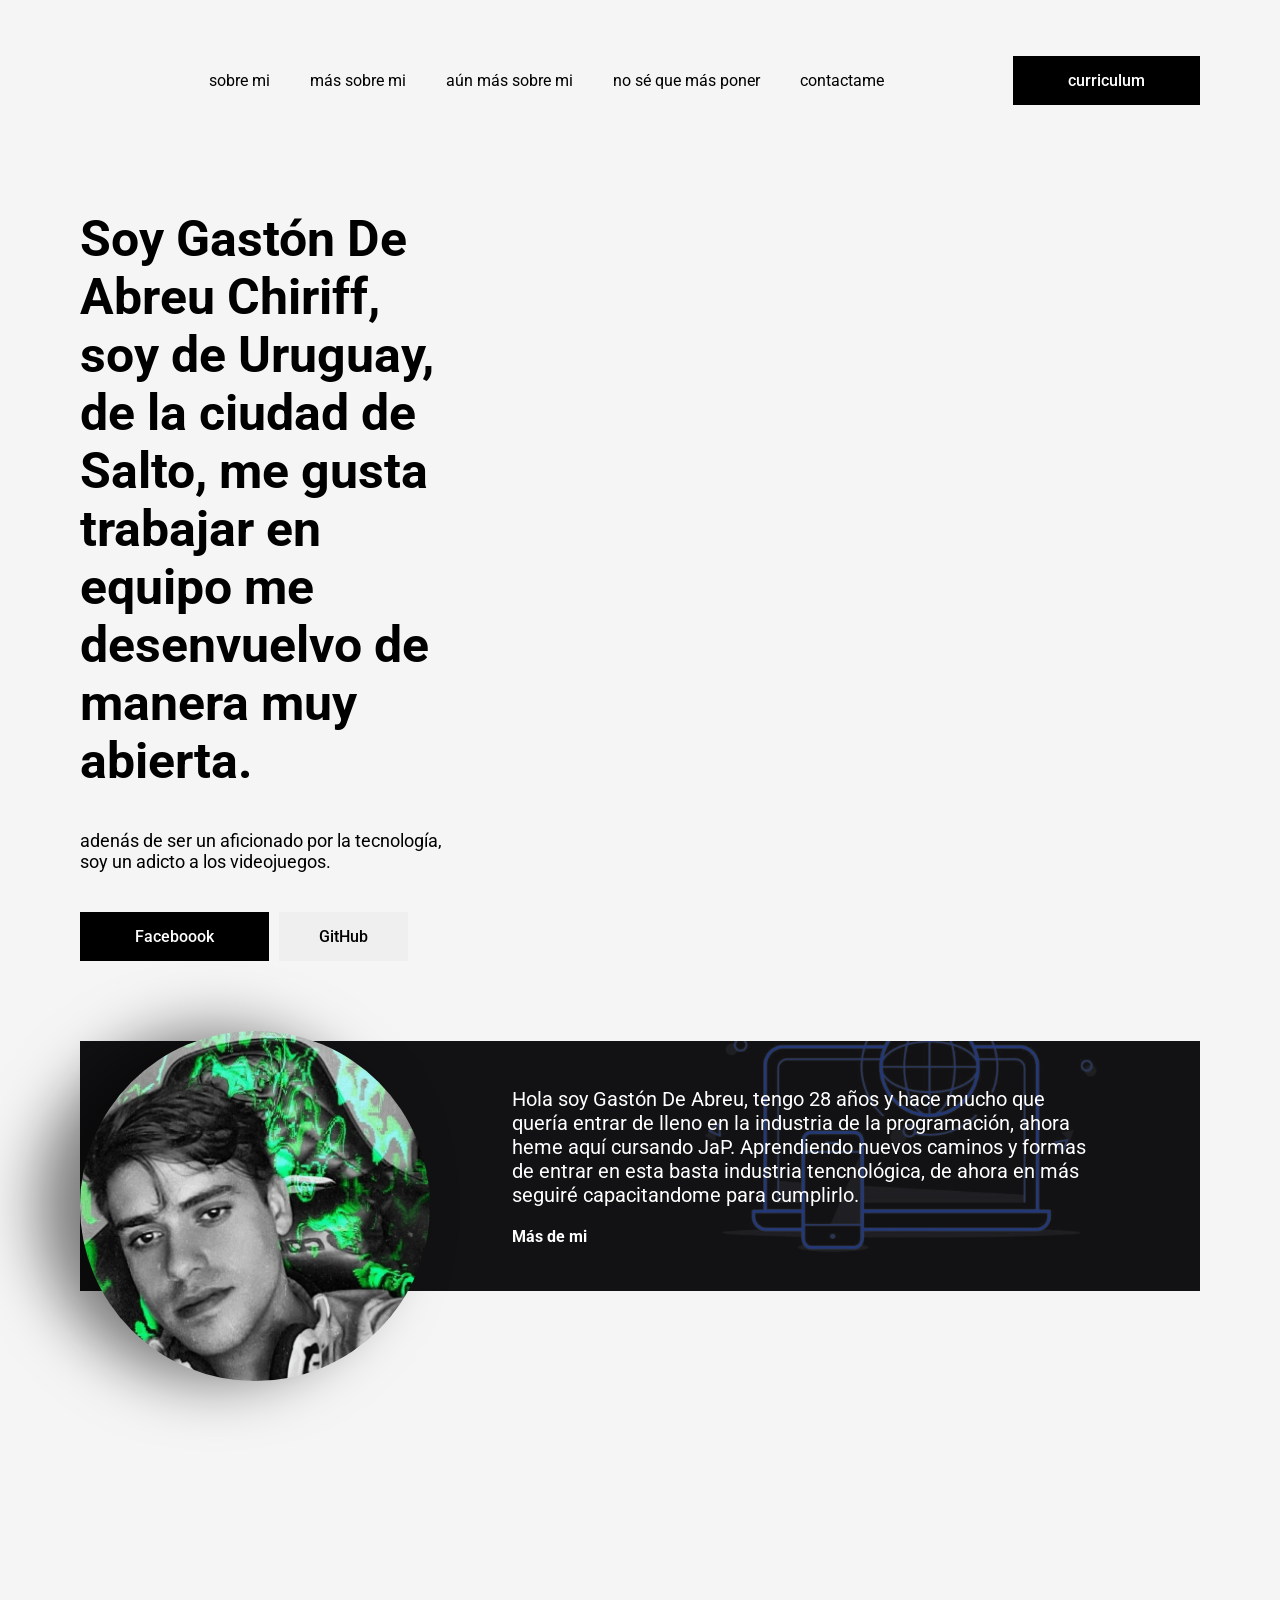
==== index.html @ 17a530e7 "Update index.html" ====
<!DOCTYPE html>
<html lang="es">
<head>
    <meta charset="UTF-8">
    <meta http-equiv="X-UA-Compatible" content="IE=edge">
    <meta name="viewport" content="width=device-width, initial-scale=1.0">
    <link rel="stylesheet" href="css/style.css">
    <script src="js/script.js"></script>
    <script src="https://kit.fontawesome.com/6f1f38e761.js" crossorigin="anonymous"></script>
    <title>página personal</title>
</head>
<body>
    <header>
        <div class="container__header">
            <div class="logo">
                <img src="media/pag1.png" alt="">
            </div>
            <div class="menu">
                <nav>
                    <ul>
                        <li><a href="#">sobre mi</a></li>
                        <li><a href="#">más sobre mi</a></li>
                        <li><a href="#">aún más sobre mi</a></li>
                        <li><a href="#">no sé que más poner</a></li>
                        <li><a href="#">contactame</a></li>
                    </ul>
                </nav>
            </div>
            <i class="fa-solid fa-bars" id="icon_menu"></i>
            <div class="header__register">
                <input type="button" class="btn__header-register" value= "curriculum">
            </div>
        </div>
    </header>
    <main>
        <div class="cover">
            <div class="text__information-cover">
                <h1>
                    Soy Gastón De Abreu Chiriff, soy de Uruguay, de la ciudad de Salto, me gusta trabajar en equipo me desenvuelvo de manera muy abierta.
                </h1>
                <p>
                    adenás de ser un aficionado por la tecnología, soy un adicto a los videojuegos.
                </p>
                <div class="buttons__cover">
                    <input type="button" class="btn__register-cover" value="Faceboook">
                    <input type="button" class="btn__readMore-cover" value="GitHub">
                </div>
            </div>
            <div class="media__cover">
                <video src="#" autoplay playline loop muted preload="auto"></video>
            </div>
        </div>

         <div class="container__banner">
            <div class="banner">
                <div class="banner__icon-pag">
                    <img src="media/pag.png" id="icon__pag" alt="">
                </div>
                <div class="banner__icon-pag2">
                    <img src="media/pag2.png" id="icon__pag2" alt="">
                </div>
                <div class="banner__text">
                    <h2>
                        Hola soy Gastón De Abreu, tengo 28 años y hace mucho que quería entrar de lleno en la industria de la programación, ahora heme aquí cursando JaP.
                        Aprendiendo nuevos caminos y formas de entrar en esta basta industria tencnológica, de ahora en más seguiré capacitandome para cumplirlo.
                    </h2>
                    <a crs="curriculum/index.html">Más de mi</a>
                </div>

            </div>
         </div>

    </main>
    
</body>
</html>
---- css/style.css ----
@import url('https://fonts.googleapis.com/css2?family=Press+Start+2P&family=Roboto:wght@500&display=swap');

*{
    margin: 0;
    padding: 0;
    box-sizing: border-box;
    font-family: 'Roboto', sans-serif;
}

body{
    background: #f5f5f5;
}

header{
    height: 100px;

}

.container__header{
    max-width: 1200px;
    height: 100%;
    margin: auto;
    padding: 40px;
    padding-top: 80px;
    display: flex;
    justify-content: space-between;
    align-items: center;    
}

.logo img{
    width: 130px;
}

.menu nav ul{
    display: flex;
}

.menu nav ul li{
    list-style: none;
    padding: 0px 20px;
}

.menu nav ul li a{
    font-size: 16px;
    text-decoration: none;
    color: #000;
    transition: opacity 350ms;
}

.menu nav ul li a:hover{
    opacity: 0.2;
}

.btn__header-register,
.btn__register-cover{
    padding: 15px 55px;
    border: none;
    background: #000;
    color: #fff;
    font-weight: 500;
    font-size: 16px;
    cursor: pointer;
    transition: background, color, 350ms;
}
.btn__header-register:hover,
.btn__register-cover:hover{
    background: #00d049;
    color: #000;
}

#icon_menu{
    display: none;
}

/*portada - cover */

main{
    max-width: 1200px;
    height: calc(100vh + 800px);
    padding: 40px;
    margin: auto;
}

.cover{
    display: flex;
    justify-content: center;
    margin-top: 70px;

}

.text__information-cover{
    width: 50%;
}

.text__information-cover h1{
    font-size: 50px;

}

.text__information-cover p{
    font-size: 18px;
    margin-top: 40px;
}

.buttons__cover{
    display: flex;
    margin-top: 40px;
}

.btn__readMore-cover{
    padding: 14px 40px;
    border: none;
    color: #000;
    font-size: 16px;
    font-weight: 500;
    cursor: pointer;
    margin-left: 10px;
    transition: background, color, 350ms;
}
.btn__readMore-cover:hover{
    background: #e8e8e8;
}

.media__cover{
    width: 50%; 
}

.media__cover{
    width: 100%;
    margin-top: -50px;
}

/*banner*/

.container__banner{
    margin-top: 80px;
}

.banner{
    height: 250px;
    display: flex;
    align-items: center;
    background: #121214;
    position: relative;
}

.banner__icon-pag{
    width: 35%;
    height: 100%;
}

#icon__pag{
    border-radius: 100%;
    width: 350px;
    margin-top: -10px;
    position: relative;
    filter: drop-shadow(-40px 0px 30px rgba(0,0,0,0.5));
}
.banner__text{
    width: 60%;
    position: relative;
    padding: 40px;
}

.banner__text h2{
    color: #fff;
    font-size: 20px;
    font-weight: 400;
}

.banner__text a{
    color: #fff;
    text-decoration: none;
    display: block;
    margin-top: 20px;
    font-size: 16px;
    font-weight: bold;
    transition: color 300ms;
}
.banner__text a:hover{
    color: #00d049;
}

.banner__icon-pag2{
    height: 100%;
    position: absolute;
    right: 0px;
    overflow: hidden;
}

#icon__pag2{
    width: 600px;
    position: relative;
    margin-top: -150px;
    opacity: 0.5;
}
@media (max-width: 1200px){
    .container__header, main{
        padding: 50px;
    }

    #icon_menu{
    display: block;
    cursor: pointer;
    font-size: 24px;
    }

    .header__register{
        display: none;
    }
    .menu{
        height: 0px;
        position: absolute;
        right: 20px;
        top: 70px;
        overflow: hidden;
        z-index: 10;
        box-shadow: 0px 0px 30px -20px rgba(0,0,0,0.5);
        transition: all 300ms;
    }
    .menu nav ul{
        padding: 20px 0px;
        flex-direction: column;
        background: #fff;

    }
    menu nav ul li{
        padding: 10px 40px;
    }
    .mostrar_menu{
        height: 235px;
    }
    .text__information-cover h1{
        font_size: 40px;
    }
    .text__information-cover p{
        font-size: 16px;
    }
    .banner__text h2{
        font-size: 22;
    }
    #icon__pag
}
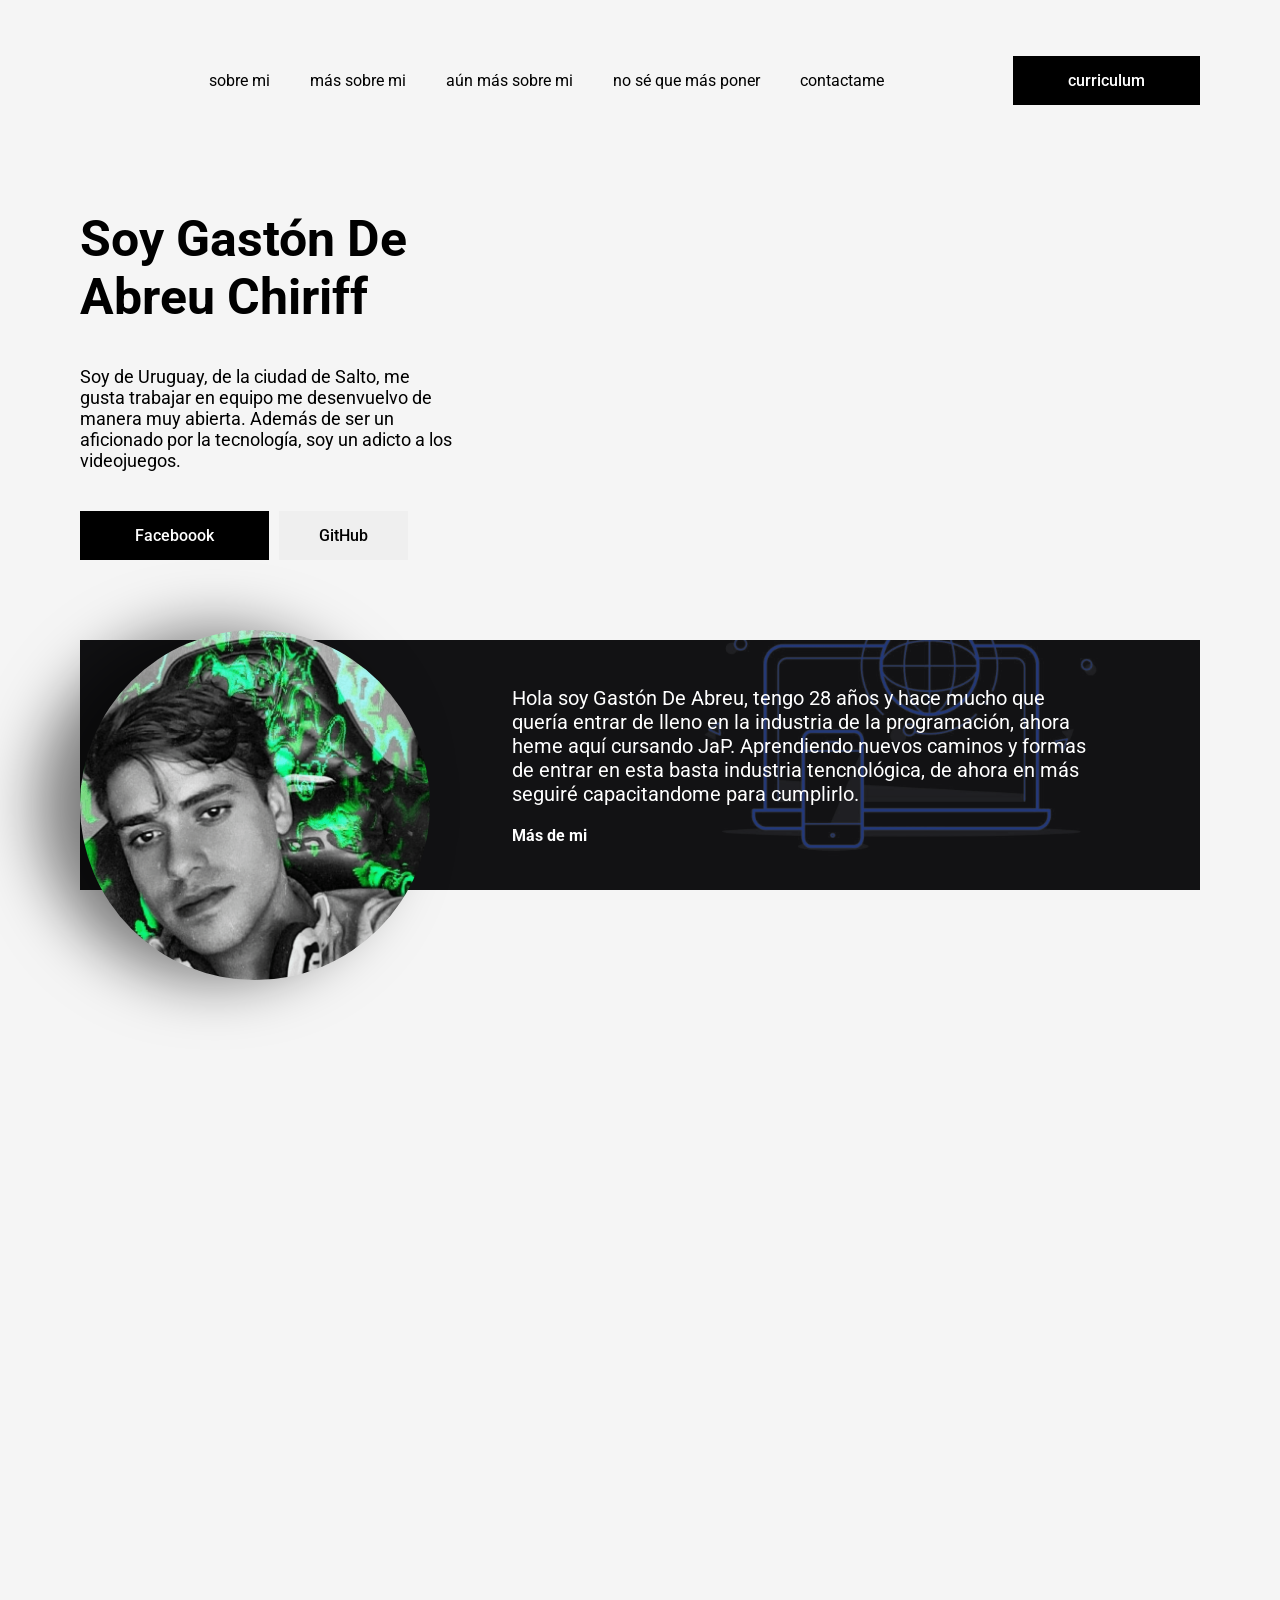
==== commit d907b8e4: "Update index.html" ====
--- a/index.html
+++ b/index.html
@@ -36,10 +36,11 @@
         <div class="cover">
             <div class="text__information-cover">
                 <h1>
-                    Soy Gastón De Abreu Chiriff, soy de Uruguay, de la ciudad de Salto, me gusta trabajar en equipo me desenvuelvo de manera muy abierta.
+                    Soy Gastón De Abreu Chiriff
                 </h1>
                 <p>
-                    adenás de ser un aficionado por la tecnología, soy un adicto a los videojuegos.
+                    Soy de Uruguay, de la ciudad de Salto, me gusta trabajar en equipo me desenvuelvo de manera muy abierta.
+                    Además de ser un aficionado por la tecnología, soy un adicto a los videojuegos.
                 </p>
                 <div class="buttons__cover">
                     <input type="button" class="btn__register-cover" value="Faceboook">
@@ -64,7 +65,7 @@
                         Hola soy Gastón De Abreu, tengo 28 años y hace mucho que quería entrar de lleno en la industria de la programación, ahora heme aquí cursando JaP.
                         Aprendiendo nuevos caminos y formas de entrar en esta basta industria tencnológica, de ahora en más seguiré capacitandome para cumplirlo.
                     </h2>
-                    <a crs="curriculum/index.html">Más de mi</a>
+                    <a href="https://gdeach.github.io/curriculum.github.io/">Más de mi</a>
                 </div>
 
             </div>
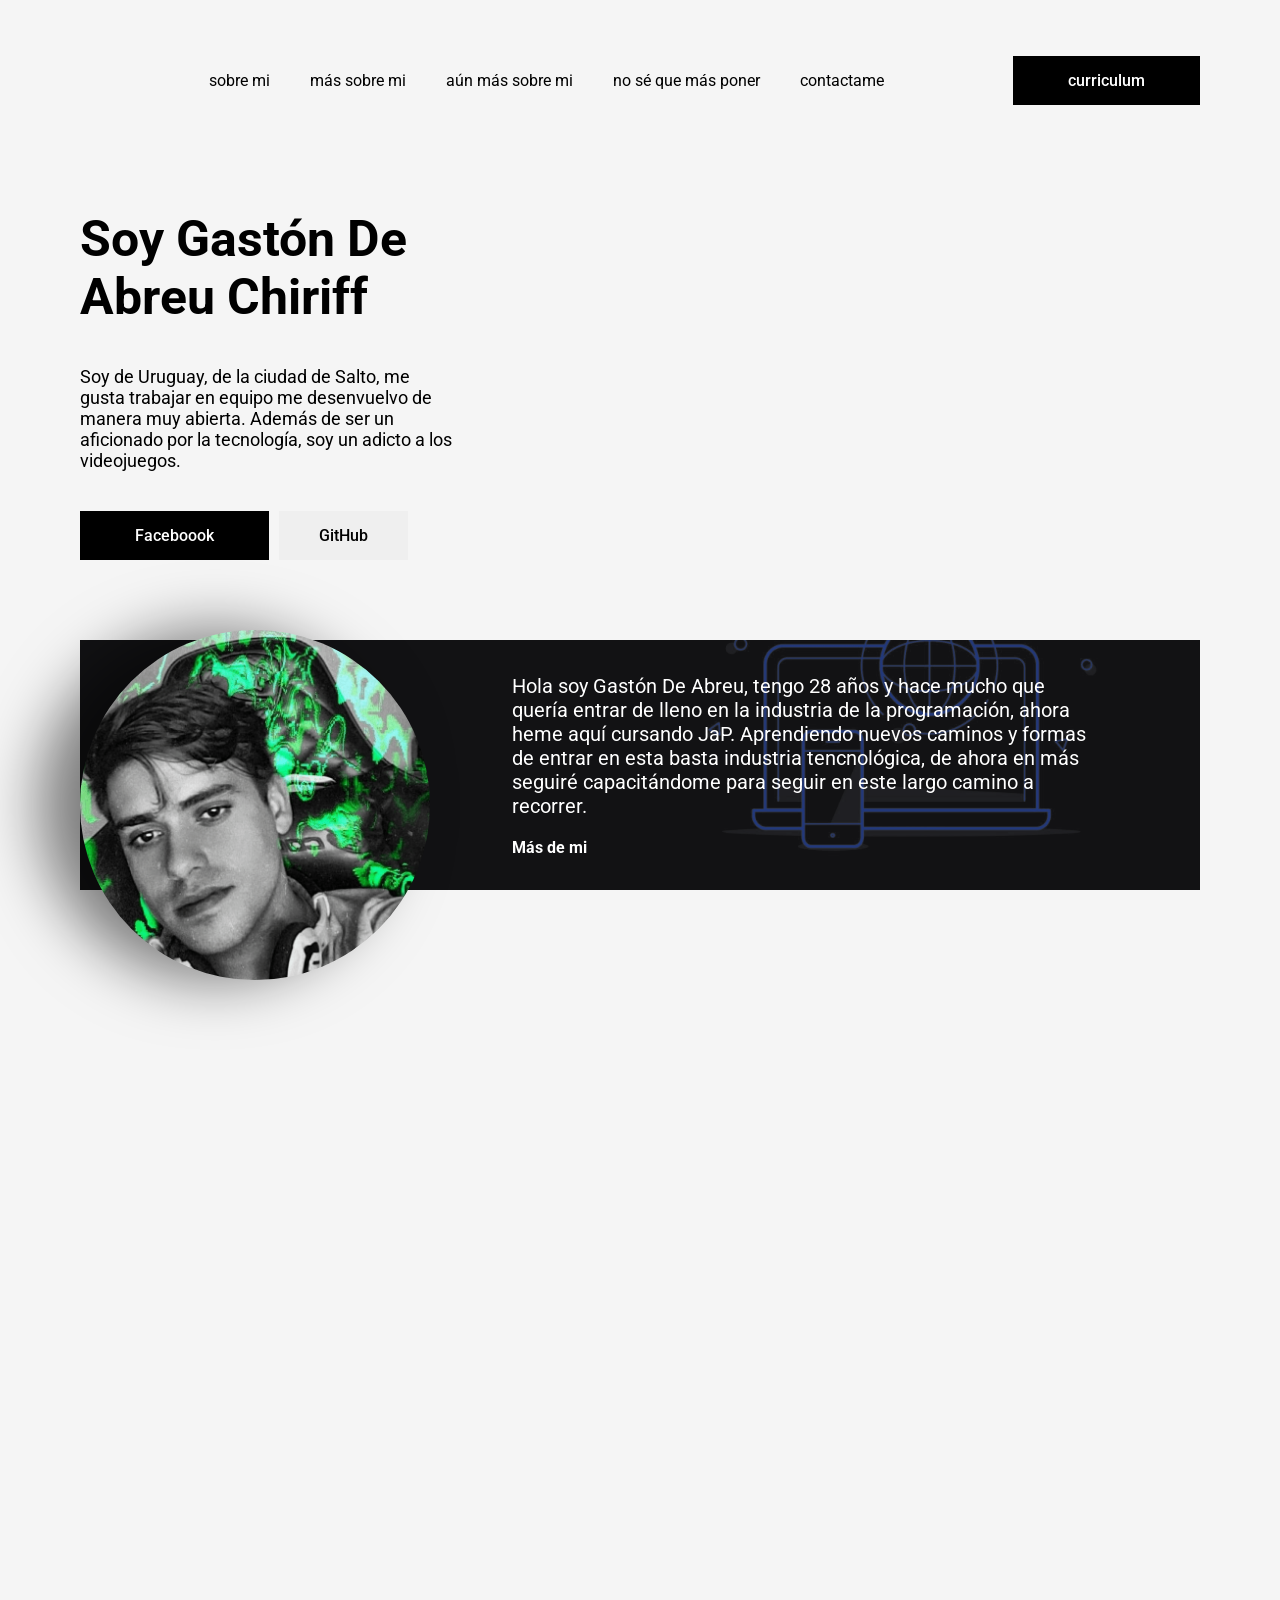
==== commit 1b7e9482: "Update index.html" ====
--- a/index.html
+++ b/index.html
@@ -63,7 +63,7 @@
                 <div class="banner__text">
                     <h2>
                         Hola soy Gastón De Abreu, tengo 28 años y hace mucho que quería entrar de lleno en la industria de la programación, ahora heme aquí cursando JaP.
-                        Aprendiendo nuevos caminos y formas de entrar en esta basta industria tencnológica, de ahora en más seguiré capacitandome para cumplirlo.
+                        Aprendiendo nuevos caminos y formas de entrar en esta basta industria tencnológica, de ahora en más seguiré capacitándome para seguir en este largo camino a recorrer.
                     </h2>
                     <a href="https://gdeach.github.io/curriculum.github.io/">Más de mi</a>
                 </div>
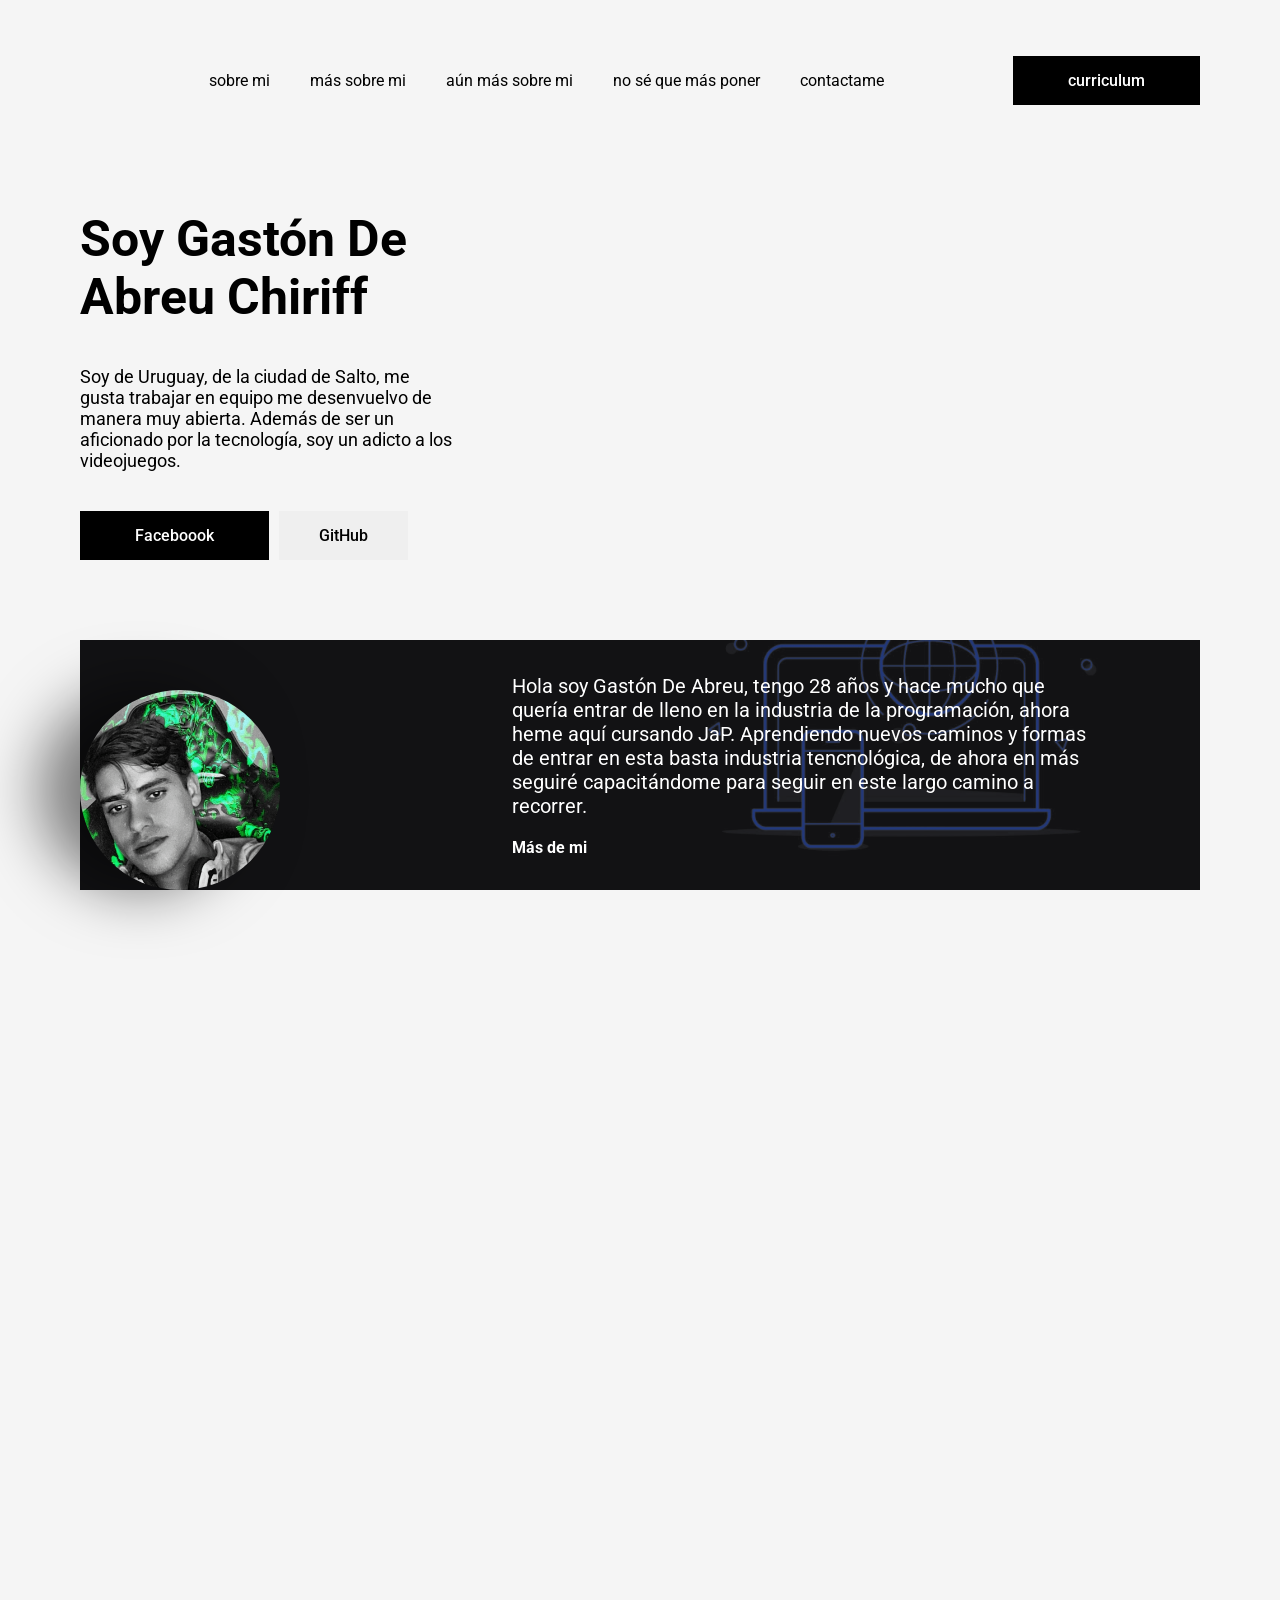
==== commit 9b593ee7: "commit sin cv arreglos" ====
--- a/index.html
+++ b/index.html
@@ -74,4 +74,4 @@
     </main>
     
 </body>
-</html>
+</html>
--- a/css/style.css
+++ b/css/style.css
@@ -151,8 +151,8 @@
 
 #icon__pag{
     border-radius: 100%;
-    width: 350px;
-    margin-top: -10px;
+    width: 200px;
+    margin-top: 50px;
     position: relative;
     filter: drop-shadow(-40px 0px 30px rgba(0,0,0,0.5));
 }
@@ -194,7 +194,7 @@
     margin-top: -150px;
     opacity: 0.5;
 }
-@media (max-width: 1200px){
+@media (max-width: 1024px){
     .container__header, main{
         padding: 50px;
     }
@@ -231,13 +231,40 @@
         height: 235px;
     }
     .text__information-cover h1{
-        font_size: 40px;
+        font-size: 40px;
     }
     .text__information-cover p{
-        font-size: 16px;
+        font-size: 14px;
     }
     .banner__text h2{
-        font-size: 22;
-    }
-    #icon__pag
+        font-size: 15;
+    }
+    #icon__pag{
+        left: -60px;
+    }
+    .banner__icon-pag{
+        right: -20px;
+    }
+}
+@media (max-width: 920px){
+    .text__information-cover{
+        width: 100%;
+    }
+    .media__cover{
+        display: none;
+    }
+    .banner{
+        height: auto;
+        flex-wrap: wrap;
+    }
+    #icon__pag2{
+        display: none;
+    }
+    #icon__pag{
+        left: 0;
+    }
+    .banner__text{
+        width: 100%;
+        margin-top: -50px;
+    }
 }
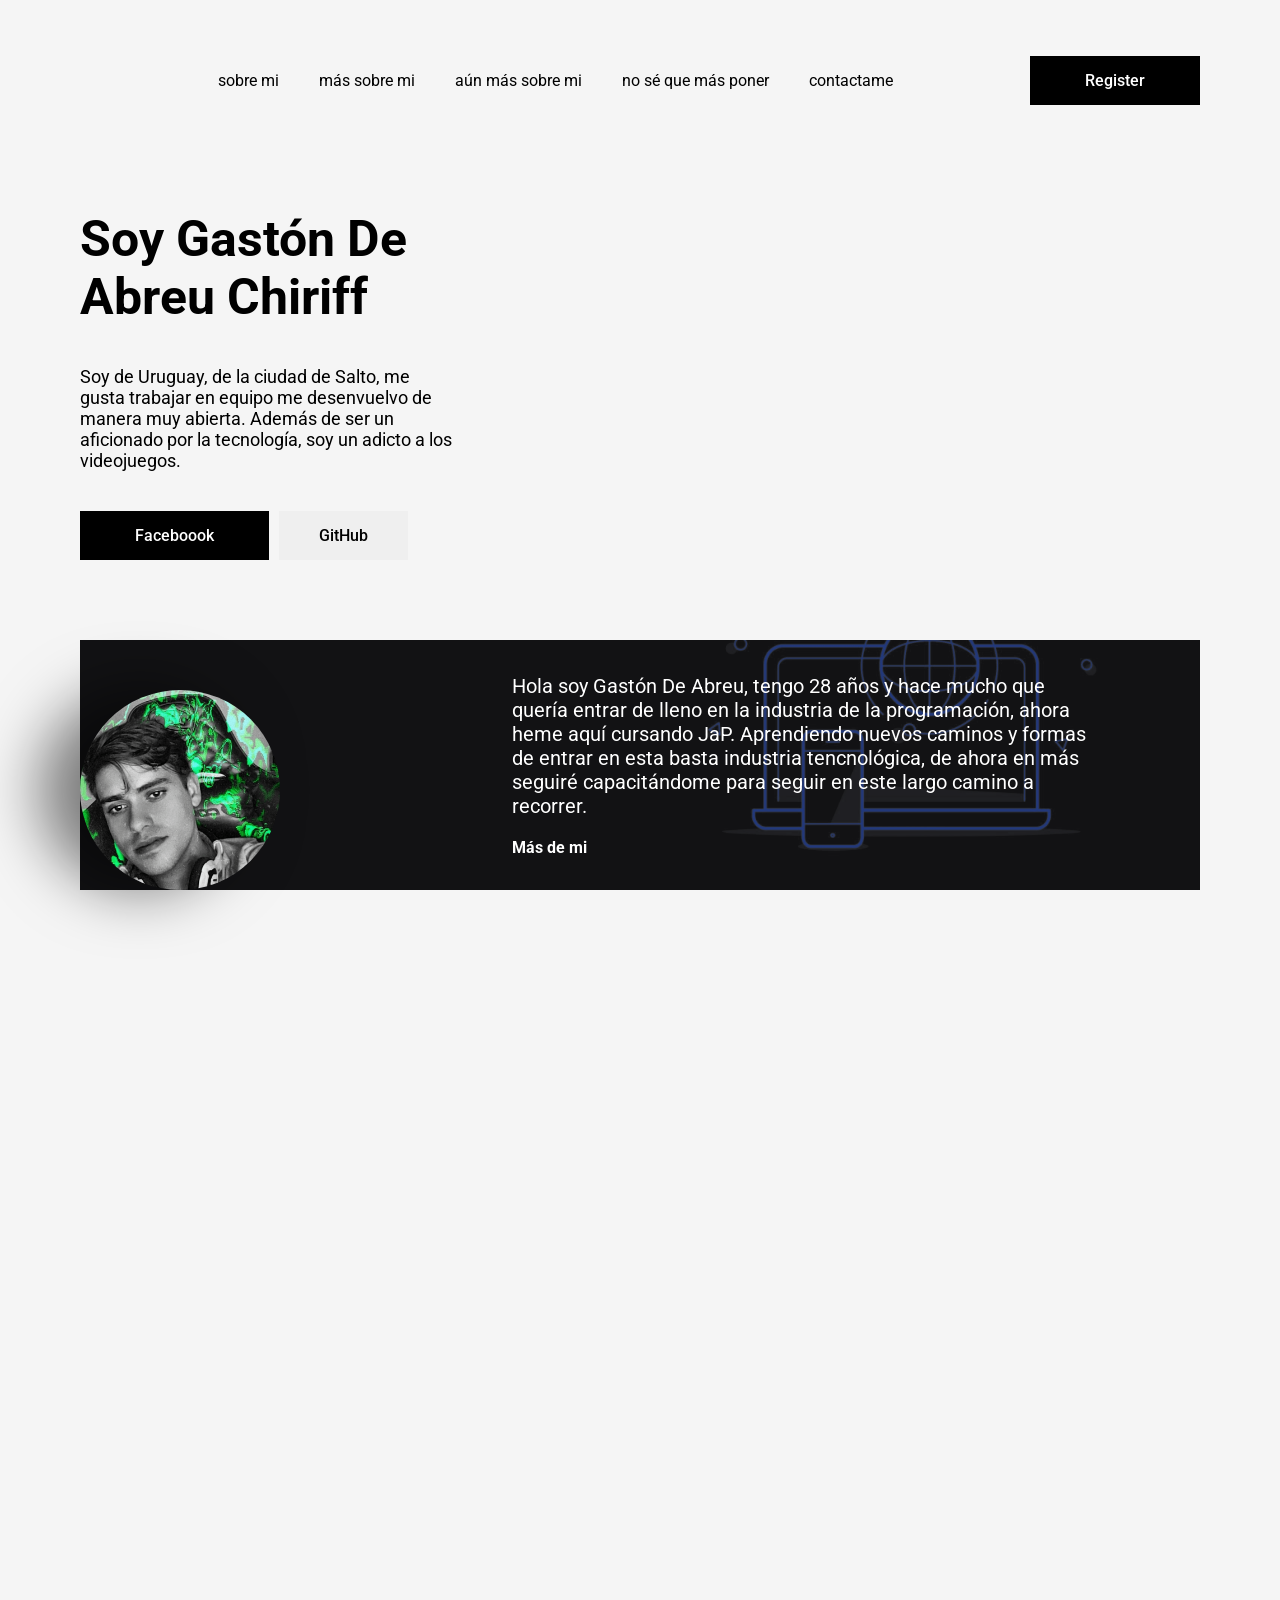
==== commit 9101ebb1: "Update index.html" ====
--- a/index.html
+++ b/index.html
@@ -28,7 +28,7 @@
             </div>
             <i class="fa-solid fa-bars" id="icon_menu"></i>
             <div class="header__register">
-                <input type="button" class="btn__header-register" value= "curriculum">
+                <input type="button" class="btn__header-register" value= "Register">
             </div>
         </div>
     </header>
@@ -74,4 +74,4 @@
     </main>
     
 </body>
-</html>+</html>
